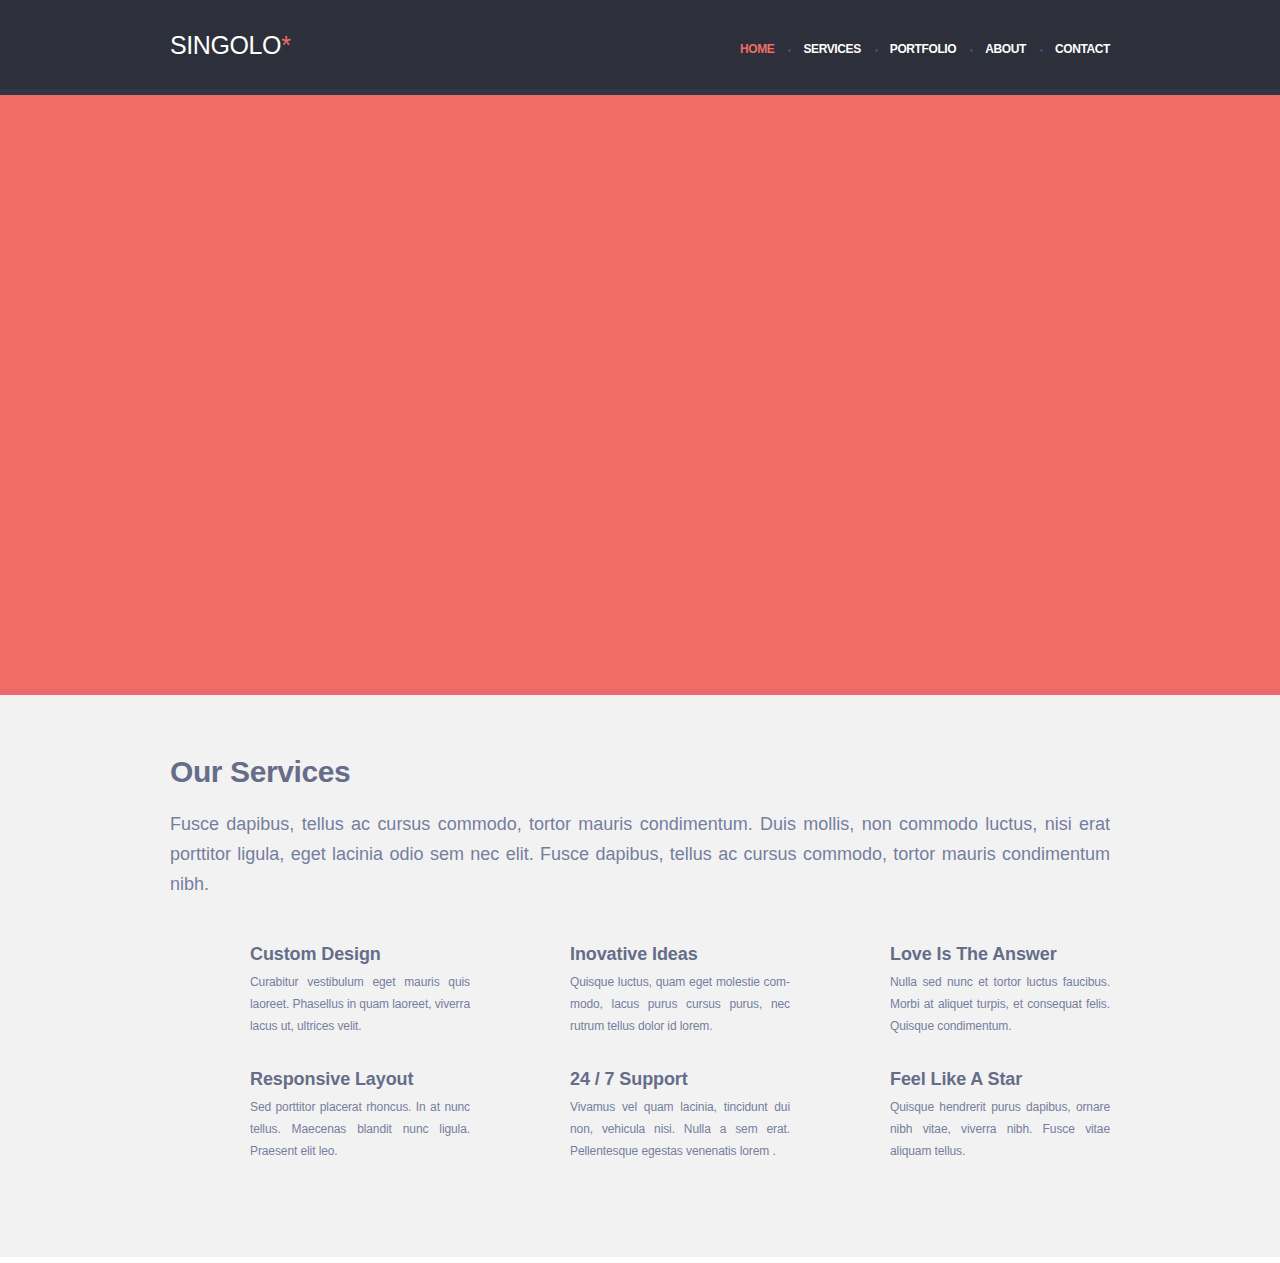
==== singolo1.html @ 2ff0ae98 "init: start Singolo. Part 1" ====
<!DOCTYPE html>
<html lang="en">

<head>
    <meta charset="UTF-8">
    <meta name="viewport" content="width=device-width, initial-scale=1.0">
    <link rel="stylesheet" href="singolo1.css">
    <title>Singolo</title>
</head>

<body>
    <header class="header">
        <nav class="header__bar">
            <a href="" class="header__logo-link">Singolo<span class="header__logo-link--dot">*</span></a>
            <ul class="header__nav">
                <li class="header__nav-item">
                    <a href="#" class="header__nav-item-link header__nav-item-link--active">Home</a>
                </li>
                <li class="header__nav-item">
                    <a href="#" class="header__nav-item-link">Services</a>
                </li>
                <li class="header__nav-item">
                    <a href="#" class="header__nav-item-link">Portfolio</a>
                </li>
                <li class="header__nav-item">
                    <a href="#" class="header__nav-item-link">About</a>
                </li>
                <li class="header__nav-item">
                    <a href="#" class="header__nav-item-link">Contact</a>
                </li>
            </ul>
        </nav>
    </header>
    <main class="content">
        <section class="slider">
            <div class="slider__wrapper">
                <button class="slider__btn slider__btn--prev"></button>
                <div class="slider__content"></div>
                <button class="slider__btn slider__btn--next"></button>
            </div>
        </section>
        <section class="services">
            <div class="services__block services__block--text">
                <h1 class="services__block-headline">Our Services</h1>
                <p class="services__block-desc">Fusce dapibus, tellus ac cursus commodo, tortor mauris condimentum. Duis mollis, non commodo luctus, nisi erat porttitor ligula, eget lacinia odio sem nec elit. Fusce dapibus, tellus ac cursus commodo, tortor mauris condimentum nibh.</p>
            </div>
            <div class="services__block services__block--icons">
                <ul class="icons-list">
                    <li class="icons-list__item icons-list__item--pen">
                        <h2 class="icons-list__item-headline">Custom Design</h2>
                        <p class="icons-list__desc">Curabitur vestibulum eget mauris quis laoreet. Phasellus in quam
                            laoreet, viverra lacus ut, ultrices velit.</p>
                    </li>
                    <li class="icons-list__item icons-list__item--bulb">
                        <h2 class="icons-list__item-headline">Inovative Ideas</h2>
                        <p class="icons-list__desc">Quisque luctus, quam eget molestie com&shy;modo, lacus purus cursus
                            purus, nec rutrum tellus dolor id lorem.</p>
                    </li>
                    <li class="icons-list__item icons-list__item--heart">
                        <h2 class="icons-list__item-headline">Love Is The Answer</h2>
                        <p class="icons-list__desc">Nulla sed nunc et tortor luctus faucibus. Morbi at aliquet turpis,
                            et consequat felis. Quisque condimentum.</p>
                    </li>
                    <li class="icons-list__item icons-list__item--phone">
                        <h2 class="icons-list__item-headline">Responsive Layout</h2>
                        <p class="icons-list__desc">Sed porttitor placerat rhoncus. In at nunc tellus. Maecenas blandit
                            nunc ligula. Prae&shy;sent elit leo.</p>
                    </li>
                    <li class="icons-list__item icons-list__item--bubble">
                        <h2 class="icons-list__item-headline">24 / 7 Support</h2>
                        <p class="icons-list__desc">Vivamus vel quam lacinia, tincidunt dui non, vehicula nisi. Nulla a
                            sem erat. Pellen&shy;tesque egestas venenatis lorem .</p>
                    </li>
                    <li class="icons-list__item icons-list__item--star">
                        <h2 class="icons-list__item-headline">Feel Like A Star</h2>
                        <p class="icons-list__desc">Quisque hendrerit purus dapibus, ornare nibh vitae, viverra nibh.
                            Fusce vitae aliquam tellus.</p>
                    </li>
                </ul>
            </div>
        </section>
    </main>
</body>

</html>
---- singolo1.css ----
@font-face {
    font-family: 'Lato';
    src: url('../assets/Lato-Regular.ttf') format('truetype');
    font-weight: 400;
    font-style: normal;
}

@font-face {
    font-family: 'Lato';
    src: url('../assets/Lato-Light.ttf') format('truetype');
    font-weight: 300;
    font-style: light;
}

@font-face {
    font-family: 'Lato';
    src: url('../assets/Lato-Bold.ttf') format('truetype');
    font-weight: 700;
    font-style: bold;
}

@font-face {
    font-family: 'Lato';
    src: url('../assets/Lato-Black.ttf') format('truetype');
    font-weight: 900;
    font-style: bold-black;
}

body {
    margin: 0;
    padding: 0;
    box-sizing: border-box;
    font-family: 'Lato', 'Arial', sans-serif;
    font-size: 16px;
    line-height: 24px;
}

.header {
    position: relative;
    display: flex;
    align-items: center;
    width: 100%;
    height: 95px;
    background-color: #2d303a;
}

.header:before {
    content: "";
    position: absolute;
    bottom: 0;
    left: 0;
    width: 100%;
    height: 6px;
    background-color: #323746;
}

.header__bar {
    display: flex;
    justify-content: space-between;
    align-items: center;
    width: 1020px;
    margin: 0 auto;
}

.header__logo-link {
    width: 115px;
    margin: 0;
    margin-top: -5px;
    margin-left: 40px;
    padding: 0;
    font-size: 25px;
    line-height: 6.32px;
    font-weight: 400;
    letter-spacing: -0.40px;
    color: #ffffff;
    text-decoration: none;
    text-transform: uppercase;
    transition: all 0.3s ease;
}

.header__logo-link:hover {
    color: #c5c5c5;
}

.header__logo-link:focus {
    transform: scale(0.95);
}

.header__logo-link--dot {
    margin-left: 0;
    color: #f06c64;
}

.header__nav {
    display: flex;
    justify-content: space-between;
    align-items: center;
    width: 370px;
    margin: 0;
    margin-right: 40px;
    padding: 0;
    list-style: none;
}

.header__nav-item {
    position: relative;
    margin: 0;
    padding: 0;
}

.header__nav-item:before {
    content: "";
    position: absolute;
    top: 13px;
    right: -17px;
    width: 3px;
    height: 3px;
    border-radius: 50%;
    background-color: #494e62;
}

.header__nav-item:last-child:before {
    content: none;
}

.header__nav-item-link {
    margin: 0;
    padding: 0;
    font-size: 12px;
    line-height: 6.32px;
    font-weight: 700;
    letter-spacing: -0.40px;
    color: #ffffff;
    text-decoration: none;
    text-transform: uppercase;
    transition: all 0.4s ease;
}

.header__nav-item-link:hover {
    color: #f06c64;
}

.header__nav-item-link:focus {
    color: #b6453f;
}

.header__nav-item-link--active {
    color: #f06c64;
}

.content {
    width: 100%;
}

.slider {
    position: relative;
    display: flex;
    align-items: center;
    width: 100%;
    height: 600px;
    background-color: #f06c64;
}

.slider:before {
    content: "";
    position: absolute;
    bottom: 0;
    left: 0;
    width: 100%;
    height: 6px;
    background-color: #ea676b;
}

.slider__wrapper {
    display: flex;
    justify-content: space-between;
    align-items: center;
    width: 940px;
    height: 484px;
    margin: 0 auto;
    margin-top: -10px;
}

.slider__btn {
    width: 16px;
    height: 42px;
    border: none;
    background-color: transparent;
    background-image: url('../assets/arrow-prev.png');
    background-repeat: no-repeat;
    background-size: contain;
    background-position: center;
    cursor: pointer;
    transition: all 0.3s ease;
}

.slider__btn:hover {
    transform: scale(1.12);
}

.slider__btn:focus {
    transform: scale(0.95);
}

.slider__btn--next {
    background-image: url('../assets/arrow-next.png');
}

.slider__content {
    width: 802px;
    height: 483px;
    background-image: url('../assets/slider-image.png');
    background-repeat: no-repeat;
    background-size: contain;
    background-position: center;
}

.services {
    position: relative;
    width: 100%;
    height: 500px;
    padding-top: 68px;
    background-color: #f2f2f2;
}

.services:before {
    content: "";
    position: absolute;
    bottom: 0;
    left: 0;
    width: 100%;
    height: 6px;
    background-color: #ffffff;
}

.services__block {
    width: 940px;
    margin: 0 auto;
    margin-bottom: 43px;
}

.services__block-headline {
    margin: 0;
    margin-bottom: 28px;
    padding: 0;
    font-size: 30px;
    line-height: 17.86px;
    font-weight: 900;
    letter-spacing: -0.40px;
    color: #666d89;
}

.services__block-desc {
    width: 100%;
    margin: 0;
    padding: 0;
    font-size: 18px;
    line-height: 30px;
    font-weight: 300;
    letter-spacing: -0.01px;
    color: #767e9e;
    text-align: justify;
}

.icons-list {
    display: flex;
    flex-wrap: wrap;
    justify-content: space-between;
    margin: 0;
    padding: 0;
    list-style: none;
}

.icons-list__item {
    position: relative;
    width: 300px;
    margin-bottom: 30px;
}

.icons-list__item:before {
    content: "";
    position: absolute;
    top: 4px;
    left: 0;
    width: 59px;
    height: 59px;
    border-radius: 50%;
    background-repeat: no-repeat;
    background-size: contain;
    background-position: center;
}

.icons-list__item--pen:before {
    background-image: url('../assets/i-pen.png');
}

.icons-list__item--bulb:before {
    background-image: url('../assets/i-bulb.png');
}

.icons-list__item--heart:before {
    background-image: url('../assets/i-heart.png');
}

.icons-list__item--phone:before {
    background-image: url('../assets/i-phone.png');
}

.icons-list__item--bubble:before {
    background-image: url('../assets/i-bubble.png');
}

.icons-list__item--star:before {
    background-image: url('../assets/i-star.png');
}

.icons-list__item-headline {
    width: 220px;
    float: right;
    margin: 0;
    margin-bottom: 5px;
    padding: 0;
    font-size: 18px;
    line-height: 17, 86px;
    font-weight: 900;
    letter-spacing: -0.1px;
    color: #666d89;
}

.icons-list__desc {
    width: 220px;
    float: right;
    margin: 0;
    padding: 0;
    font-size: 12px;
    line-height: 22px;
    font-weight: 400;
    letter-spacing: -0.1px;
    color: #767e9e;
    text-align: justify;
}
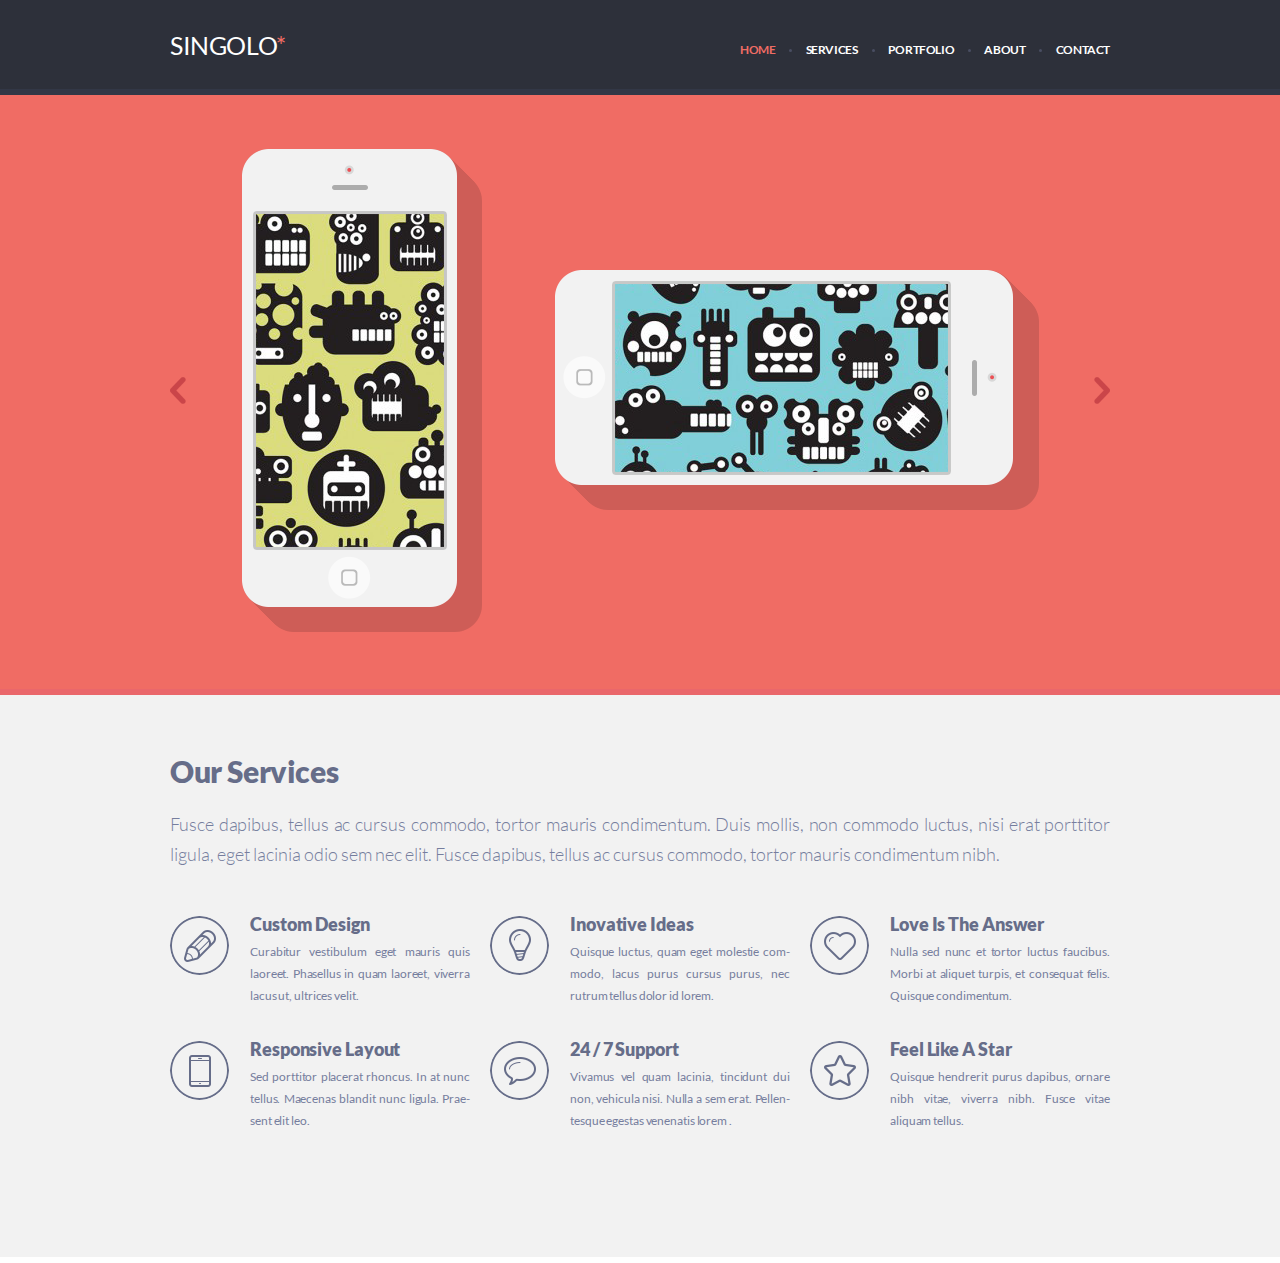
==== commit 5ac1e67f: "init: start Singolo. Part 2 (tags, 4 and 3 columns layout)" ====
--- a/singolo1.html
+++ b/singolo1.html
@@ -20,7 +20,7 @@
                     <a href="#" class="header__nav-item-link">Services</a>
                 </li>
                 <li class="header__nav-item">
-                    <a href="#" class="header__nav-item-link">Portfolio</a>
+                    <a href="singolo2.html" class="header__nav-item-link">Portfolio</a>
                 </li>
                 <li class="header__nav-item">
                     <a href="#" class="header__nav-item-link">About</a>
--- a/singolo1.css
+++ b/singolo1.css
@@ -1,27 +1,27 @@
 @font-face {
     font-family: 'Lato';
-    src: url('../assets/Lato-Regular.ttf') format('truetype');
+    src: url('assets/Lato-Regular.ttf') format('truetype');
     font-weight: 400;
     font-style: normal;
 }
 
 @font-face {
     font-family: 'Lato';
-    src: url('../assets/Lato-Light.ttf') format('truetype');
+    src: url('assets/Lato-Light.ttf') format('truetype');
     font-weight: 300;
     font-style: light;
 }
 
 @font-face {
     font-family: 'Lato';
-    src: url('../assets/Lato-Bold.ttf') format('truetype');
+    src: url('assets/Lato-Bold.ttf') format('truetype');
     font-weight: 700;
     font-style: bold;
 }
 
 @font-face {
     font-family: 'Lato';
-    src: url('../assets/Lato-Black.ttf') format('truetype');
+    src: url('assets/Lato-Black.ttf') format('truetype');
     font-weight: 900;
     font-style: bold-black;
 }
@@ -186,7 +186,7 @@
     height: 42px;
     border: none;
     background-color: transparent;
-    background-image: url('../assets/arrow-prev.png');
+    background-image: url('assets/arrow-prev.png');
     background-repeat: no-repeat;
     background-size: contain;
     background-position: center;
@@ -203,13 +203,13 @@
 }
 
 .slider__btn--next {
-    background-image: url('../assets/arrow-next.png');
+    background-image: url('assets/arrow-next.png');
 }
 
 .slider__content {
     width: 802px;
     height: 483px;
-    background-image: url('../assets/slider-image.png');
+    background-image: url('assets/slider-image.png');
     background-repeat: no-repeat;
     background-size: contain;
     background-position: center;
@@ -291,27 +291,27 @@
 }
 
 .icons-list__item--pen:before {
-    background-image: url('../assets/i-pen.png');
+    background-image: url('assets/i-pen.png');
 }
 
 .icons-list__item--bulb:before {
-    background-image: url('../assets/i-bulb.png');
+    background-image: url('assets/i-bulb.png');
 }
 
 .icons-list__item--heart:before {
-    background-image: url('../assets/i-heart.png');
+    background-image: url('assets/i-heart.png');
 }
 
 .icons-list__item--phone:before {
-    background-image: url('../assets/i-phone.png');
+    background-image: url('assets/i-phone.png');
 }
 
 .icons-list__item--bubble:before {
-    background-image: url('../assets/i-bubble.png');
+    background-image: url('assets/i-bubble.png');
 }
 
 .icons-list__item--star:before {
-    background-image: url('../assets/i-star.png');
+    background-image: url('assets/i-star.png');
 }
 
 .icons-list__item-headline {
@@ -338,4 +338,4 @@
     letter-spacing: -0.1px;
     color: #767e9e;
     text-align: justify;
-}+}
